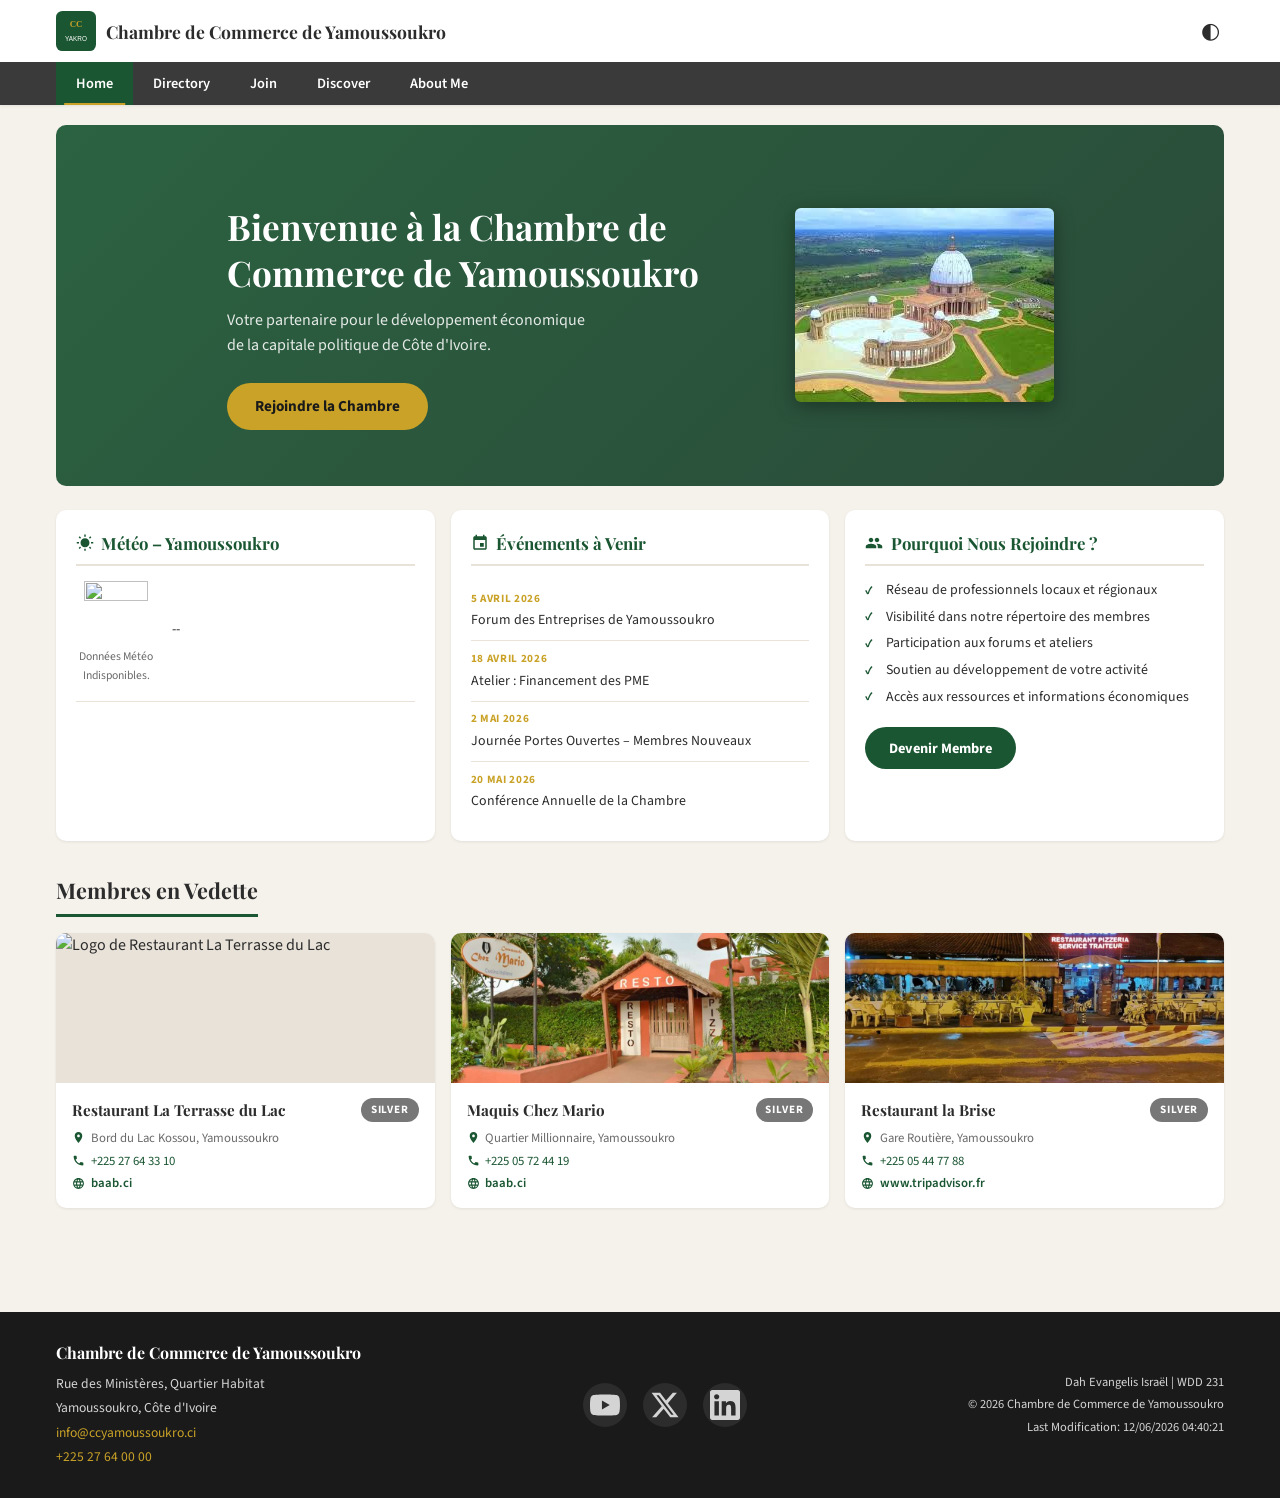
==== chamber/index.html @ 46a69035 "Completed chamber of commerce Home page" ====
<!DOCTYPE html>
<html lang="fr">

<head>
    <meta charset="UTF-8">
    <meta name="viewport" content="width=device-width, initial-scale=1.0">
    <meta name="description"
        content="Bienvenue à la Chambre de Commerce de Yamoussoukro – votre partenaire pour le développement économique de la capitale politique de Côte d'Ivoire.">
    <meta name="author" content="Dah Evangelis Israël">
    <title>Accueil | Chambre de Commerce de Yamoussoukro</title>

    <link rel="icon" type="image/x-icon" href="../images/favicon.ico">

    <meta property="og:title" content="Chambre de Commerce de Yamoussoukro">
    <meta property="og:description"
        content="La Chambre de Commerce de Yamoussoukro – partenaire du développement économique de la capitale politique.">
    <meta property="og:image" content="../images/hotel-president.webp">
    <meta property="og:url" content="https://israeldah.github.io/wdd231/chamber/index.html">

    <link rel="preconnect" href="https://fonts.googleapis.com">
    <link rel="preconnect" href="https://fonts.gstatic.com" crossorigin>
    <link
        href="https://fonts.googleapis.com/css2?family=Playfair+Display:wght@400;600;700&family=Source+Sans+3:wght@300;400;600;700&display=swap"
        rel="stylesheet">

    <link rel="stylesheet" href="styles/normalize.css">
    <link rel="stylesheet" href="styles/small.css">
    <link rel="stylesheet" href="styles/larger.css">

    <script src="scripts/home.js" defer></script>
</head>

<body>

    <header class="site-header">
        <div class="header-inner">
            <div class="logo-group">
                <svg class="logo-svg" viewBox="0 0 50 50" xmlns="http://www.w3.org/2000/svg" aria-hidden="true">
                    <rect width="50" height="50" rx="8" fill="#1a5632" />
                    <text x="25" y="20" text-anchor="middle" font-size="11" font-weight="bold" fill="#c9a227"
                        font-family="serif">CC</text>
                    <text x="25" y="38" text-anchor="middle" font-size="8" fill="#ffffff"
                        font-family="sans-serif">YAKRO</text>
                </svg>
                <span class="logo-text">Chambre de Commerce de Yamoussoukro</span>
            </div>
            <div class="header-controls">
                <button class="theme-toggle" id="themeToggle" aria-label="Basculer le mode sombre">
                    <span class="theme-icon">◐</span>
                </button>
                <button class="hamburger" id="hamburgerBtn" aria-label="Ouvrir le menu" aria-expanded="false">
                    <span class="hamburger-line"></span>
                    <span class="hamburger-line"></span>
                    <span class="hamburger-line"></span>
                </button>
            </div>
        </div>
        <nav class="main-nav" id="mainNav" aria-label="Navigation principale">
            <ul class="nav-list">
                <li><a href="index.html" class="nav-link active" aria-current="page">Home</a></li>
                <li><a href="directory.html" class="nav-link">Directory</a></li>
                <li><a href="join.html" class="nav-link">Join</a></li>
                <li><a href="discover.html" class="nav-link">Discover</a></li>
                <li><a href="../index.html" class="nav-link">About Me</a></li>
            </ul>
        </nav>
    </header>

    <main>

        <section class="hero" aria-label="Bannière d'accueil">
            <div class="hero-content">
                <h1>Bienvenue à la Chambre de Commerce de Yamoussoukro</h1>
                <p>Votre partenaire pour le développement économique<br>de la capitale politique de Côte d'Ivoire.</p>
                <a href="join.html" class="hero-cta">Rejoindre la Chambre</a>
            </div>
            <figure class="hero-figure">
                <img src="../images/basilique-yakro.jpg" alt="Basilique Notre-Dame de la Paix de Yamoussoukro"
                    class="hero-img" width="259" height="194">
            </figure>
        </section>

        <div class="home-grid">

            <!-- Weather -->
            <section class="home-card weather-card" aria-label="Météo actuelle à Yamoussoukro">
                <h2>
                    <svg viewBox="0 0 24 24" width="18" height="18" fill="currentColor" aria-hidden="true">
                        <path
                            d="M6.76 4.84l-1.8-1.79-1.41 1.41 1.79 1.79zM4 10.5H1v2h3zm9-9.95h-2V3.5h2zm7.45 3.91l-1.41-1.41-1.79 1.79 1.41 1.41zm-3.21 13.7l1.79 1.8 1.41-1.41-1.8-1.79zM20 10.5v2h3v-2zm-8-5c-3.31 0-6 2.69-6 6s2.69 6 6 6 6-2.69 6-6-2.69-6-6-6zm-1 16.95h2V19.5h-2zm-7.45-3.91l1.41 1.41 1.79-1.8-1.41-1.41z" />
                    </svg>
                    Météo – Yamoussoukro
                </h2>
                <!-- Current conditions -->
                <div class="weather-body">
                    <figure class="weather-figure">
                        <img id="weather-icon" src="" alt="" width="64" height="64">
                        <figcaption id="weather-desc">Chargement…</figcaption>
                    </figure>
                    <div class="weather-details">
                        <p class="weather-temp" id="weather-temp">--</p>
                        <p id="weather-humidity"></p>
                        <p id="weather-wind"></p>
                    </div>
                </div>
                <div class="weather-forecast" id="weatherForecast" aria-label="Prévisions sur 3 jours">

                </div>
            </section>

            <!-- Events -->
            <section class="home-card events-card" aria-label="Événements à venir">
                <h2>
                    <svg viewBox="0 0 24 24" width="18" height="18" fill="currentColor" aria-hidden="true">
                        <path
                            d="M17 12h-5v5h5v-5zM16 1v2H8V1H6v2H5c-1.11 0-1.99.9-1.99 2L3 19c0 1.1.89 2 2 2h14c1.1 0 2-.9 2-2V5c0-1.1-.9-2-2-2h-1V1h-2zm3 18H5V8h14v11z" />
                    </svg>
                    Événements à Venir
                </h2>
                <ul class="events-list">
                    <li>
                        <time datetime="2026-04-05">5 Avril 2026</time>
                        <span>Forum des Entreprises de Yamoussoukro</span>
                    </li>
                    <li>
                        <time datetime="2026-04-18">18 Avril 2026</time>
                        <span>Atelier : Financement des PME</span>
                    </li>
                    <li>
                        <time datetime="2026-05-02">2 Mai 2026</time>
                        <span>Journée Portes Ouvertes – Membres Nouveaux</span>
                    </li>
                    <li>
                        <time datetime="2026-05-20">20 Mai 2026</time>
                        <span>Conférence Annuelle de la Chambre</span>
                    </li>
                </ul>
            </section>

            <!-- Join CTA -->
            <section class="home-card cta-card" aria-label="Pourquoi rejoindre la chambre">
                <h2>
                    <svg viewBox="0 0 24 24" width="18" height="18" fill="currentColor" aria-hidden="true">
                        <path
                            d="M16 11c1.66 0 2.99-1.34 2.99-3S17.66 5 16 5c-1.66 0-3 1.34-3 3s1.34 3 3 3zm-8 0c1.66 0 2.99-1.34 2.99-3S9.66 5 8 5C6.34 5 5 6.34 5 8s1.34 3 3 3zm0 2c-2.33 0-7 1.17-7 3.5V19h14v-2.5c0-2.33-4.67-3.5-7-3.5zm8 0c-.29 0-.62.02-.97.05 1.16.84 1.97 1.97 1.97 3.45V19h6v-2.5c0-2.33-4.67-3.5-7-3.5z" />
                    </svg>
                    Pourquoi Nous Rejoindre ?
                </h2>
                <ul class="cta-list">
                    <li>Réseau de professionnels locaux et régionaux</li>
                    <li>Visibilité dans notre répertoire des membres</li>
                    <li>Participation aux forums et ateliers</li>
                    <li>Soutien au développement de votre activité</li>
                    <li>Accès aux ressources et informations économiques</li>
                </ul>
                <a href="join.html" class="cta-btn">Devenir Membre</a>
            </section>

        </div>

        <section class="spotlights-section" aria-label="Membres en vedette">
            <h2 class="section-title">Membres en Vedette</h2>
            <div class="spotlights-grid" id="spotlightsGrid" aria-live="polite">

            </div>
        </section>

    </main>

    <footer class="site-footer">
        <div class="footer-inner">
            <div class="footer-contact">
                <p class="footer-title">Chambre de Commerce de Yamoussoukro</p>
                <address>
                    Rue des Ministères, Quartier Habitat<br>
                    Yamoussoukro, Côte d'Ivoire<br>
                    <a href="mailto:info@ccyamoussoukro.ci">info@ccyamoussoukro.ci</a><br>
                    <a href="tel:+22527640000">+225 27 64 00 00</a>
                </address>
            </div>
            <div class="footer-social">
                <a href="#" aria-label="YouTube">
                    <svg viewBox="0 0 24 24" width="30" height="30" fill="currentColor">
                        <path
                            d="M23.498 6.186a3.016 3.016 0 0 0-2.122-2.136C19.505 3.546 12 3.546 12 3.546s-7.505 0-9.377.504A3.017 3.017 0 0 0 .502 6.186C0 8.07 0 12 0 12s0 3.93.502 5.814a3.016 3.016 0 0 0 2.122 2.136c1.871.504 9.376.504 9.376.504s7.505 0 9.377-.504a3.015 3.015 0 0 0 2.122-2.136C24 15.93 24 12 24 12s0-3.93-.502-5.814zM9.545 15.568V8.432L15.818 12l-6.273 3.568z" />
                    </svg>
                </a>
                <a href="#" aria-label="Twitter / X">
                    <svg viewBox="0 0 24 24" width="30" height="30" fill="currentColor">
                        <path
                            d="M18.244 2.25h3.308l-7.227 8.26 8.502 11.24H16.17l-5.214-6.817L4.99 21.75H1.68l7.73-8.835L1.254 2.25H8.08l4.713 6.231zm-1.161 17.52h1.833L7.084 4.126H5.117z" />
                    </svg>
                </a>
                <a href="#" aria-label="LinkedIn">
                    <svg viewBox="0 0 24 24" width="30" height="30" fill="currentColor">
                        <path
                            d="M20.447 20.452h-3.554v-5.569c0-1.328-.027-3.037-1.852-3.037-1.853 0-2.136 1.445-2.136 2.939v5.667H9.351V9h3.414v1.561h.046c.477-.9 1.637-1.85 3.37-1.85 3.601 0 4.267 2.37 4.267 5.455v6.286zM5.337 7.433c-1.144 0-2.063-.926-2.063-2.065 0-1.138.92-2.063 2.063-2.063 1.14 0 2.064.925 2.064 2.063 0 1.139-.925 2.065-2.064 2.065zm1.782 13.019H3.555V9h3.564v11.452zM22.225 0H1.771C.792 0 0 .774 0 1.729v20.542C0 23.227.792 24 1.771 24h20.451C23.2 24 24 23.227 24 22.271V1.729C24 .774 23.2 0 22.222 0h.003z" />
                    </svg>
                </a>
            </div>
            <div class="footer-meta">
                <p>Dah Evangelis Israël | WDD 231</p>
                <p>&copy; <span id="currentYear"></span> Chambre de Commerce de Yamoussoukro</p>
                <p>Last Modification: <span id="lastModified"></span></p>
            </div>
        </div>
    </footer>

</body>

</html>
---- chamber/styles/small.css ----
/* ========================================
   CSS Variables
   ======================================== */
:root {
    --clr-primary: #1a5632;
    --clr-primary-light: #2a7d4f;
    --clr-secondary: #c9a227;
    --clr-accent: #d4572a;
    --clr-bg: #f5f1eb;
    --clr-surface: #ffffff;
    --clr-surface-alt: #e8e2d9;
    --clr-text: #2c2c2c;
    --clr-text-muted: #6b6b6b;
    --clr-heading-bar: #3a3a3a;
    --clr-footer-bg: #1a1a1a;
    --clr-footer-text: #d4d4d4;
    --clr-gold: #c9a227;
    --clr-silver: #777777;
    --clr-member: #4a6b5a;
    --shadow-sm: 0 1px 3px rgba(0,0,0,0.08);
    --shadow-md: 0 4px 12px rgba(0,0,0,0.1);
    --shadow-lg: 0 8px 24px rgba(0,0,0,0.14);
    --radius: 6px;
    --radius-lg: 10px;
    --font-display: 'Playfair Display', Georgia, serif;
    --font-body: 'Source Sans 3', 'Segoe UI', sans-serif;
    --transition: 0.3s ease;
}

[data-theme="dark"] {
    --clr-bg: #1a1a1a;
    --clr-surface: #2a2a2a;
    --clr-surface-alt: #333333;
    --clr-text: #e8e2d9;
    --clr-text-muted: #a0a0a0;
    --clr-heading-bar: #444444;
    --clr-footer-bg: #111111;
    --clr-footer-text: #cccccc;
    --shadow-sm: 0 1px 3px rgba(0,0,0,0.3);
    --shadow-md: 0 4px 12px rgba(0,0,0,0.4);
    --shadow-lg: 0 8px 24px rgba(0,0,0,0.5);
}

/* ========================================
   Base
   ======================================== */
*,
*::before,
*::after {
    margin: 0;
    padding: 0;
    box-sizing: border-box;
}

html {
    scroll-behavior: smooth;
}

body {
    font-family: var(--font-body);
    background-color: var(--clr-bg);
    color: var(--clr-text);
    line-height: 1.6;
    min-width: 320px;
    transition: background-color var(--transition), color var(--transition);
}

a {
    color: var(--clr-primary);
    text-decoration: none;
    transition: color var(--transition);
}

a:hover {
    color: var(--clr-accent);
}

img {
    max-width: 100%;
    height: auto;
    display: block;
}

ul {
    list-style: none;
}

address {
    font-style: normal;
}

button {
    cursor: pointer;
    font-family: inherit;
}

/* Keyboard focus indicator */
:focus-visible {
    outline: 3px solid var(--clr-secondary);
    outline-offset: 3px;
    border-radius: 2px;
}

/* ========================================
   HEADER
   ======================================== */
.site-header {
    background-color: var(--clr-surface);
    box-shadow: var(--shadow-sm);
    position: sticky;
    top: 0;
    z-index: 1000;
    transition: background-color var(--transition);
}

.header-inner {
    display: flex;
    align-items: center;
    justify-content: space-between;
    padding: 0.7rem 1rem;
    max-width: 1200px;
    margin: 0 auto;
}

.logo-group {
    display: flex;
    align-items: center;
    gap: 0.6rem;
    flex-shrink: 1;
    min-width: 0;
}

.logo-svg {
    width: 40px;
    height: 40px;
    flex-shrink: 0;
}

.logo-text {
    font-family: var(--font-display);
    font-weight: 700;
    font-size: 0.95rem;
    color: var(--clr-text);
    line-height: 1.2;
    white-space: nowrap;
    overflow: hidden;
    text-overflow: ellipsis;
}

/* Header controls */
.header-controls {
    display: flex;
    align-items: center;
    gap: 0.6rem;
    flex-shrink: 0;
}

.theme-toggle {
    background: none;
    border: none;
    font-size: 1.4rem;
    color: var(--clr-text);
    transition: transform var(--transition);
    line-height: 1;
    padding: 4px;
}

.theme-toggle:hover {
    transform: rotate(180deg);
}

/* Hamburger */
.hamburger {
    display: flex;
    flex-direction: column;
    gap: 5px;
    background: none;
    border: 2px solid var(--clr-heading-bar);
    border-radius: 4px;
    padding: 6px;
    z-index: 1001;
}

.hamburger-line {
    display: block;
    width: 22px;
    height: 2.5px;
    background-color: var(--clr-heading-bar);
    border-radius: 2px;
    transition: transform var(--transition), opacity var(--transition);
}

.hamburger.open .hamburger-line:nth-child(1) {
    transform: translateY(7.5px) rotate(45deg);
}
.hamburger.open .hamburger-line:nth-child(2) {
    opacity: 0;
}
.hamburger.open .hamburger-line:nth-child(3) {
    transform: translateY(-7.5px) rotate(-45deg);
}

/* Navigation — mobile hidden */
.main-nav {
    display: none;
    background-color: var(--clr-heading-bar);
}

.main-nav.open {
    display: block;
}

.nav-list {
    display: flex;
    flex-direction: column;
}

.nav-link {
    display: block;
    padding: 0.8rem 1.25rem;
    color: #ffffff;
    font-weight: 600;
    font-size: 0.95rem;
    border-bottom: 1px solid rgba(255,255,255,0.1);
    transition: background-color var(--transition);
}

.nav-link:hover {
    background-color: var(--clr-primary);
    color: #fff;
}

.nav-link.active {
    background-color: var(--clr-primary);
    color: #fff;
}

/* ========================================
   MAIN
   ======================================== */
main {
    max-width: 1200px;
    margin: 0 auto;
    padding: 1.25rem 1rem 2.5rem;
}

.page-title {
    font-family: var(--font-display);
    font-size: 1.75rem;
    font-weight: 700;
    color: var(--clr-text);
}

/* ========================================
   DIRECTORY — Header & Toggle
   ======================================== */
.directory-header {
    display: flex;
    justify-content: space-between;
    align-items: center;
    margin-bottom: 1.25rem;
    flex-wrap: wrap;
    gap: 0.75rem;
}

.view-toggle {
    display: flex;
    gap: 0.35rem;
}

.toggle-btn {
    display: inline-flex;
    align-items: center;
    justify-content: center;
    width: 40px;
    height: 40px;
    border: 2px solid var(--clr-surface-alt);
    border-radius: var(--radius);
    background-color: var(--clr-surface);
    color: var(--clr-text-muted);
    transition: all var(--transition);
}

.toggle-btn:hover {
    border-color: var(--clr-primary);
    color: var(--clr-primary);
}

.toggle-btn.active {
    background-color: var(--clr-primary);
    border-color: var(--clr-primary);
    color: #ffffff;
}

/* ========================================
   DIRECTORY — Grid View (default)
   ======================================== */
.members-container {
    display: grid;
    grid-template-columns: 1fr;
    gap: 1rem;
}

.member-card {
    background-color: var(--clr-surface);
    border-radius: var(--radius-lg);
    overflow: hidden;
    box-shadow: var(--shadow-sm);
    transition: box-shadow var(--transition), transform var(--transition), background-color var(--transition);
    animation: fadeUp 0.4s ease both;
}

.member-card:hover {
    box-shadow: var(--shadow-md);
    transform: translateY(-3px);
}

/* Staggered animation */
.member-card:nth-child(1) { animation-delay: 0.02s; }
.member-card:nth-child(2) { animation-delay: 0.06s; }
.member-card:nth-child(3) { animation-delay: 0.1s; }
.member-card:nth-child(4) { animation-delay: 0.14s; }
.member-card:nth-child(5) { animation-delay: 0.18s; }
.member-card:nth-child(6) { animation-delay: 0.22s; }
.member-card:nth-child(7) { animation-delay: 0.26s; }
.member-card:nth-child(8) { animation-delay: 0.3s; }

@keyframes fadeUp {
    from { opacity: 0; transform: translateY(14px); }
    to { opacity: 1; transform: translateY(0); }
}

/* Membership badge */
.member-badge {
    display: inline-block;
    font-size: 0.7rem;
    font-weight: 700;
    text-transform: uppercase;
    letter-spacing: 0.08em;
    padding: 0.2rem 0.6rem;
    border-radius: 20px;
    color: #ffffff;
}

.badge-gold { background-color: var(--clr-gold); }
.badge-silver { background-color: var(--clr-silver); }
.badge-member { background-color: var(--clr-member); }

/* Card image */
.member-card-img {
    width: 100%;
    height: 160px;
    object-fit: cover;
    background-color: var(--clr-surface-alt);
}

/* Card content */
.member-card-body {
    padding: 1rem;
}

.member-card-top {
    display: flex;
    justify-content: space-between;
    align-items: flex-start;
    gap: 0.5rem;
    margin-bottom: 0.5rem;
}

.member-name {
    font-family: var(--font-display);
    font-size: 1.1rem;
    font-weight: 700;
    color: var(--clr-text);
    line-height: 1.3;
}

.member-description {
    font-size: 0.85rem;
    color: var(--clr-text-muted);
    margin-bottom: 0.75rem;
    line-height: 1.5;
}

.member-details {
    font-size: 0.82rem;
    line-height: 1.9;
}

.member-details strong {
    color: var(--clr-primary);
    font-size: 0.72rem;
    letter-spacing: 0.04em;
    text-transform: uppercase;
}

.member-details a {
    color: var(--clr-text);
    transition: color var(--transition);
}

.member-details a:hover {
    color: var(--clr-accent);
}

/* ========================================
   DIRECTORY — List View
   ======================================== */
.members-container.list-view {
    grid-template-columns: 1fr;
    gap: 0;
}

.members-container.list-view .member-card {
    border-radius: 0;
    box-shadow: none;
    border-bottom: 1px solid var(--clr-surface-alt);
}

.members-container.list-view .member-card:first-child {
    border-radius: var(--radius) var(--radius) 0 0;
}

.members-container.list-view .member-card:last-child {
    border-radius: 0 0 var(--radius) var(--radius);
    border-bottom: none;
}

.members-container.list-view .member-card:hover {
    transform: none;
    box-shadow: var(--shadow-sm);
}

.members-container.list-view .member-card-img {
    display: none;
}

.members-container.list-view .member-card-body {
    display: flex;
    align-items: center;
    gap: 1rem;
    padding: 0.75rem 1rem;
    flex-wrap: wrap;
}

.members-container.list-view .member-card-top {
    margin-bottom: 0;
    min-width: 180px;
}

.members-container.list-view .member-description {
    display: none;
}

.members-container.list-view .member-details {
    display: flex;
    gap: 1.5rem;
    flex-wrap: wrap;
}

/* ========================================
   FOOTER
   ======================================== */
.site-footer {
    background-color: var(--clr-footer-bg);
    color: var(--clr-footer-text);
    margin-top: 2rem;
    transition: background-color var(--transition);
}

.footer-inner {
    max-width: 1200px;
    margin: 0 auto;
    padding: 1.75rem 1rem;
    display: flex;
    flex-direction: column;
    align-items: center;
    gap: 1.25rem;
    text-align: center;
}

.footer-title {
    font-family: var(--font-display);
    font-weight: 700;
    font-size: 1rem;
    margin-bottom: 0.4rem;
    color: #ffffff;
}

.footer-contact address {
    font-size: 0.85rem;
    line-height: 1.8;
}

.footer-contact a {
    color: var(--clr-secondary);
}

.footer-social {
    display: flex;
    gap: 1rem;
}

.footer-social a {
    display: inline-flex;
    align-items: center;
    justify-content: center;
    width: 44px;
    height: 44px;
    background-color: rgba(255,255,255,0.08);
    border-radius: 50%;
    color: var(--clr-footer-text);
    transition: background-color var(--transition), transform var(--transition);
}

.footer-social a:hover {
    background-color: var(--clr-primary);
    color: #fff;
    transform: scale(1.1);
}

.footer-meta {
    font-size: 0.78rem;
    line-height: 1.8;
    color: var(--clr-footer-text);
}

/* ========================================
   HOME PAGE
   ======================================== */

/* ── Hero ── */
.hero {
    position: relative;
    background:
        linear-gradient(135deg, rgba(26,86,50,0.92) 0%, rgba(14,51,32,0.88) 100%),
        url('../images/hotel-president.webp') center / cover no-repeat;
    color: #ffffff;
    border-radius: var(--radius-lg);
    margin-bottom: 1.5rem;
    overflow: hidden;
    display: flex;
    flex-direction: column;
    align-items: center;
    padding: 2.5rem 1.25rem;
    gap: 1.5rem;
}

.hero-content {
    text-align: center;
    max-width: 520px;
}

.hero h1 {
    font-family: var(--font-display);
    font-size: 1.55rem;
    font-weight: 700;
    line-height: 1.3;
    margin-bottom: 0.75rem;
    color: #ffffff;
}

.hero p {
    font-size: 1rem;
    opacity: 0.88;
    margin-bottom: 1.5rem;
    line-height: 1.6;
}

.hero-cta {
    display: inline-block;
    background-color: var(--clr-secondary);
    color: #1a1a1a;
    font-weight: 700;
    font-size: 0.95rem;
    padding: 0.7rem 1.75rem;
    border-radius: 30px;
    transition: background-color var(--transition), transform var(--transition);
}

.hero-cta:hover {
    background-color: #e0b52e;
    color: #1a1a1a;
    transform: translateY(-2px);
}

.hero-figure {
    margin: 0;
    border-radius: var(--radius);
    overflow: hidden;
    box-shadow: 0 4px 20px rgba(0,0,0,0.35);
    flex-shrink: 0;
}

.hero-img {
    display: block;
    width: 100%;
    max-width: 260px;
    height: auto;
}

/* ── Info grid ── */
.home-grid {
    display: grid;
    grid-template-columns: 1fr;
    gap: 1rem;
    margin-bottom: 2rem;
}

.home-card {
    background-color: var(--clr-surface);
    border-radius: var(--radius-lg);
    box-shadow: var(--shadow-sm);
    padding: 1.25rem;
    transition: background-color var(--transition);
}

.home-card h2 {
    display: flex;
    align-items: center;
    gap: 0.45rem;
    font-family: var(--font-display);
    font-size: 1.05rem;
    font-weight: 700;
    color: var(--clr-primary);
    margin-bottom: 0.9rem;
    padding-bottom: 0.5rem;
    border-bottom: 2px solid var(--clr-surface-alt);
}

/* Weather */
.weather-body {
    display: flex;
    align-items: center;
    gap: 1rem;
}

.weather-figure {
    display: flex;
    flex-direction: column;
    align-items: center;
    gap: 0.2rem;
    flex-shrink: 0;
}

.weather-figure figcaption {
    font-size: 0.73rem;
    color: var(--clr-text-muted);
    text-transform: capitalize;
    text-align: center;
    max-width: 80px;
}

.weather-temp {
    font-size: 2.2rem;
    font-weight: 700;
    color: var(--clr-primary);
    line-height: 1;
    margin-bottom: 0.4rem;
}

.weather-details p {
    font-size: 0.82rem;
    color: var(--clr-text-muted);
    line-height: 1.8;
}

/* 3-day forecast strip */
.weather-forecast {
    display: flex;
    justify-content: space-around;
    margin-top: 1rem;
    padding-top: 0.75rem;
    border-top: 1px solid var(--clr-surface-alt);
    gap: 0.25rem;
}

.forecast-day {
    display: flex;
    flex-direction: column;
    align-items: center;
    gap: 0.15rem;
    flex: 1;
}

.forecast-label {
    font-size: 0.72rem;
    font-weight: 700;
    text-transform: uppercase;
    letter-spacing: 0.05em;
    color: var(--clr-text-muted);
}

.forecast-high {
    font-size: 0.9rem;
    font-weight: 700;
    color: var(--clr-primary);
}

.forecast-low {
    font-size: 0.78rem;
    color: var(--clr-text-muted);
}

/* Events */
.events-list {
    list-style: none;
    display: flex;
    flex-direction: column;
    gap: 0;
}

.events-list li {
    display: flex;
    flex-direction: column;
    gap: 0.1rem;
    padding: 0.55rem 0;
    border-bottom: 1px solid var(--clr-surface-alt);
}

.events-list li:last-child { border-bottom: none; }

.events-list time {
    font-size: 0.7rem;
    font-weight: 700;
    text-transform: uppercase;
    letter-spacing: 0.06em;
    color: var(--clr-secondary);
}

.events-list span {
    font-size: 0.87rem;
    color: var(--clr-text);
}

/* Join CTA */
.cta-list {
    list-style: none;
    display: flex;
    flex-direction: column;
    gap: 0.45rem;
    margin-bottom: 1.25rem;
}

.cta-list li {
    font-size: 0.87rem;
    color: var(--clr-text);
    padding-left: 1.3rem;
    position: relative;
    line-height: 1.4;
}

.cta-list li::before {
    content: '✔';
    position: absolute;
    left: 0;
    color: var(--clr-primary);
    font-size: 0.72rem;
    top: 0.15em;
}

.cta-btn {
    display: inline-block;
    background-color: var(--clr-primary);
    color: #ffffff;
    font-weight: 700;
    font-size: 0.9rem;
    padding: 0.6rem 1.5rem;
    border-radius: 30px;
    transition: background-color var(--transition);
}

.cta-btn:hover {
    background-color: var(--clr-primary-light);
    color: #ffffff;
}

/* ── Spotlights ── */
.spotlights-section { margin-bottom: 2rem; }

.section-title {
    font-family: var(--font-display);
    font-size: 1.35rem;
    font-weight: 700;
    color: var(--clr-text);
    margin-bottom: 1rem;
    padding-bottom: 0.4rem;
    border-bottom: 3px solid var(--clr-primary);
    display: inline-block;
}

.spotlights-grid {
    display: grid;
    grid-template-columns: 1fr;
    gap: 1rem;
}

.spotlight-card {
    background-color: var(--clr-surface);
    border-radius: var(--radius-lg);
    box-shadow: var(--shadow-sm);
    overflow: hidden;
    transition: box-shadow var(--transition), transform var(--transition), background-color var(--transition);
}

.spotlight-card:hover {
    box-shadow: var(--shadow-md);
    transform: translateY(-3px);
}

.spotlight-img {
    width: 100%;
    height: 150px;
    object-fit: cover;
    background-color: var(--clr-surface-alt);
    display: block;
}

.spotlight-body {
    padding: 0.9rem 1rem;
    display: flex;
    flex-direction: column;
    gap: 0.3rem;
}

.spotlight-top {
    display: flex;
    align-items: center;
    justify-content: space-between;
    gap: 0.5rem;
    margin-bottom: 0.2rem;
}

.spotlight-name {
    font-family: var(--font-display);
    font-size: 0.95rem;
    font-weight: 700;
    color: var(--clr-text);
}

.spotlight-address,
.spotlight-phone,
.spotlight-website {
    display: flex;
    align-items: flex-start;
    gap: 0.35rem;
    font-size: 0.8rem;
    color: var(--clr-text-muted);
    line-height: 1.4;
}

.spotlight-address svg,
.spotlight-phone svg,
.spotlight-website svg {
    flex-shrink: 0;
    margin-top: 0.1em;
    color: var(--clr-primary);
}

.spotlight-phone a { color: var(--clr-primary); }
.spotlight-phone a:hover { color: var(--clr-accent); }

.spotlight-website a {
    color: var(--clr-primary);
    font-weight: 600;
}
.spotlight-website a:hover { color: var(--clr-accent); }
---- chamber/styles/larger.css ----
/* ========================================
   larger.css — Responsive breakpoints
   ======================================== */

/* ---- Tablet (≥ 640px) ---- */
@media (min-width: 640px) {

    /* Directory: 2-column grid */
    .members-container {
        grid-template-columns: 1fr 1fr;
    }

    /* Home info grid: 2 columns, CTA spans full width */
    .home-grid {
        grid-template-columns: 1fr 1fr;
    }

    /* Spotlights: 2 columns at tablet */
    .spotlights-grid {
        grid-template-columns: 1fr 1fr;
    }

    /* Hero: side-by-side text + image */
    .hero {
        flex-direction: row;
        justify-content: center;
        align-items: center;
        text-align: left;
        padding: 2.5rem 2rem;
        gap: 2rem;
    }

    .hero-content { text-align: left; }

    .hero h1 { font-size: 1.8rem; }

    .hero p { margin-left: 0; margin-right: 0; }

    .hero-img { max-width: 220px; }

    /* Footer: row layout */
    .footer-inner {
        flex-direction: row;
        justify-content: space-between;
        text-align: left;
        flex-wrap: wrap;
    }

    .footer-social { order: 0; }

    .footer-meta {
        width: 100%;
        text-align: center;
    }
}

/* ---- Desktop (≥ 960px) ---- */
@media (min-width: 960px) {

    /* Header: inline nav, hide hamburger */
    .hamburger { display: none; }

    .main-nav {
        display: block !important;
        background-color: var(--clr-heading-bar);
    }

    .nav-list {
        flex-direction: row;
        justify-content: flex-start;
        max-width: 1200px;
        margin: 0 auto;
        padding: 0 1rem;
    }

    .nav-link {
        border-bottom: none;
        padding: 0.6rem 1.25rem;
        font-size: 0.9rem;
        position: relative;
    }

    .nav-link::after {
        content: '';
        position: absolute;
        bottom: 0;
        left: 50%;
        transform: translateX(-50%);
        width: 0;
        height: 2px;
        background-color: var(--clr-secondary);
        transition: width var(--transition);
    }

    .nav-link:hover::after,
    .nav-link.active::after { width: 80%; }

    .nav-link:hover {
        background-color: transparent;
        color: var(--clr-secondary);
    }

    .logo-text { font-size: 1.1rem; }

    /* Directory: 3-column grid */
    .members-container {
        grid-template-columns: repeat(3, 1fr);
        gap: 1.25rem;
    }

    .members-container.list-view { grid-template-columns: 1fr; }

    /* Home: 3-column info grid */
    .home-grid { grid-template-columns: repeat(3, 1fr); }

    /* Spotlights: 3 columns */
    .spotlights-grid { grid-template-columns: repeat(3, 1fr); }

    /* Hero: bigger text, more padding */
    .hero {
        padding: 3.5rem 3rem;
        gap: 3rem;
    }

    .hero h1 { font-size: 2.2rem; }

    .hero-img { max-width: 260px; }

    /* Footer: no wrap */
    .footer-inner { flex-wrap: nowrap; }

    .footer-meta {
        width: auto;
        text-align: right;
    }
}
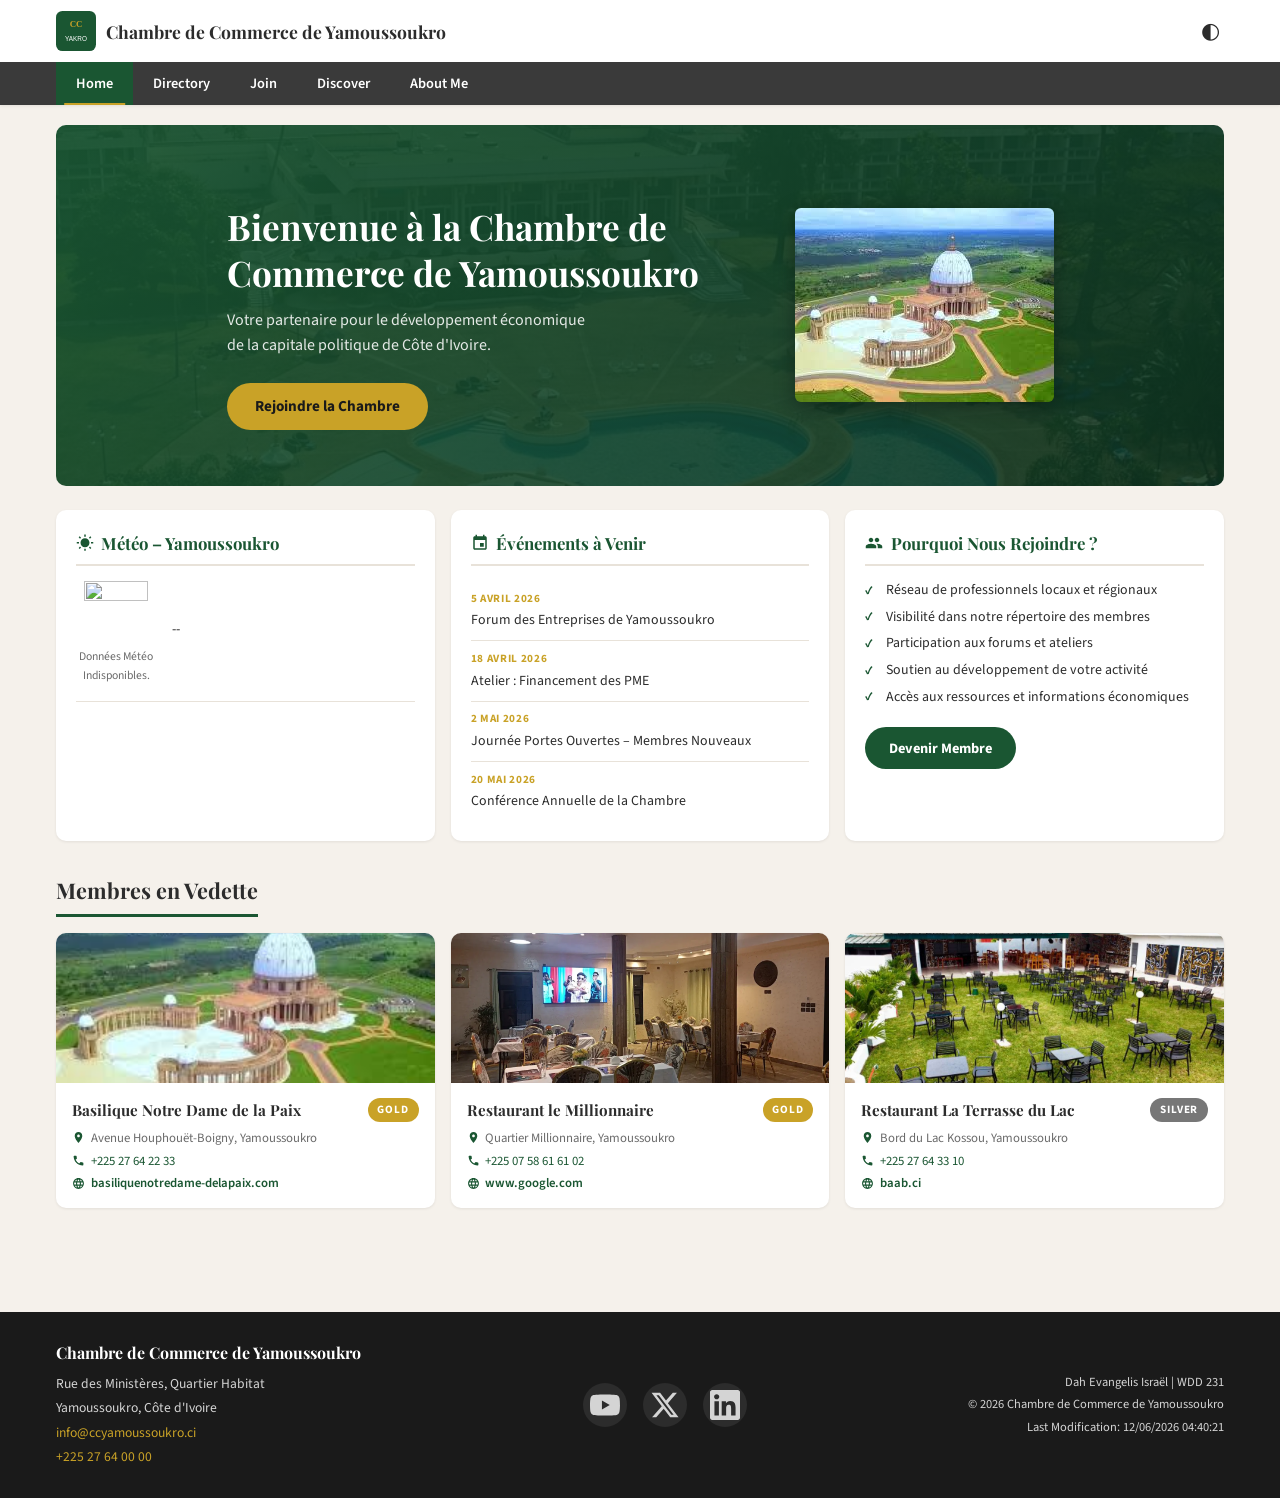
==== commit 44c95015: "added an image file to the chmaber folder" ====
--- a/chamber/index.html
+++ b/chamber/index.html
@@ -9,12 +9,12 @@
     <meta name="author" content="Dah Evangelis Israël">
     <title>Accueil | Chambre de Commerce de Yamoussoukro</title>
 
-    <link rel="icon" type="image/x-icon" href="../images/favicon.ico">
+    <link rel="icon" type="image/x-icon" href="images/favicon.ico">
 
     <meta property="og:title" content="Chambre de Commerce de Yamoussoukro">
     <meta property="og:description"
         content="La Chambre de Commerce de Yamoussoukro – partenaire du développement économique de la capitale politique.">
-    <meta property="og:image" content="../images/hotel-president.webp">
+    <meta property="og:image" content="https://israeldah.github.io/wdd231/chamber/images/hotel-president.webp">
     <meta property="og:url" content="https://israeldah.github.io/wdd231/chamber/index.html">
 
     <link rel="preconnect" href="https://fonts.googleapis.com">
@@ -75,7 +75,7 @@
                 <a href="join.html" class="hero-cta">Rejoindre la Chambre</a>
             </div>
             <figure class="hero-figure">
-                <img src="../images/basilique-yakro.jpg" alt="Basilique Notre-Dame de la Paix de Yamoussoukro"
+                <img src="images/basilique-yakro.jpg" alt="Basilique Notre-Dame de la Paix de Yamoussoukro"
                     class="hero-img" width="259" height="194">
             </figure>
         </section>
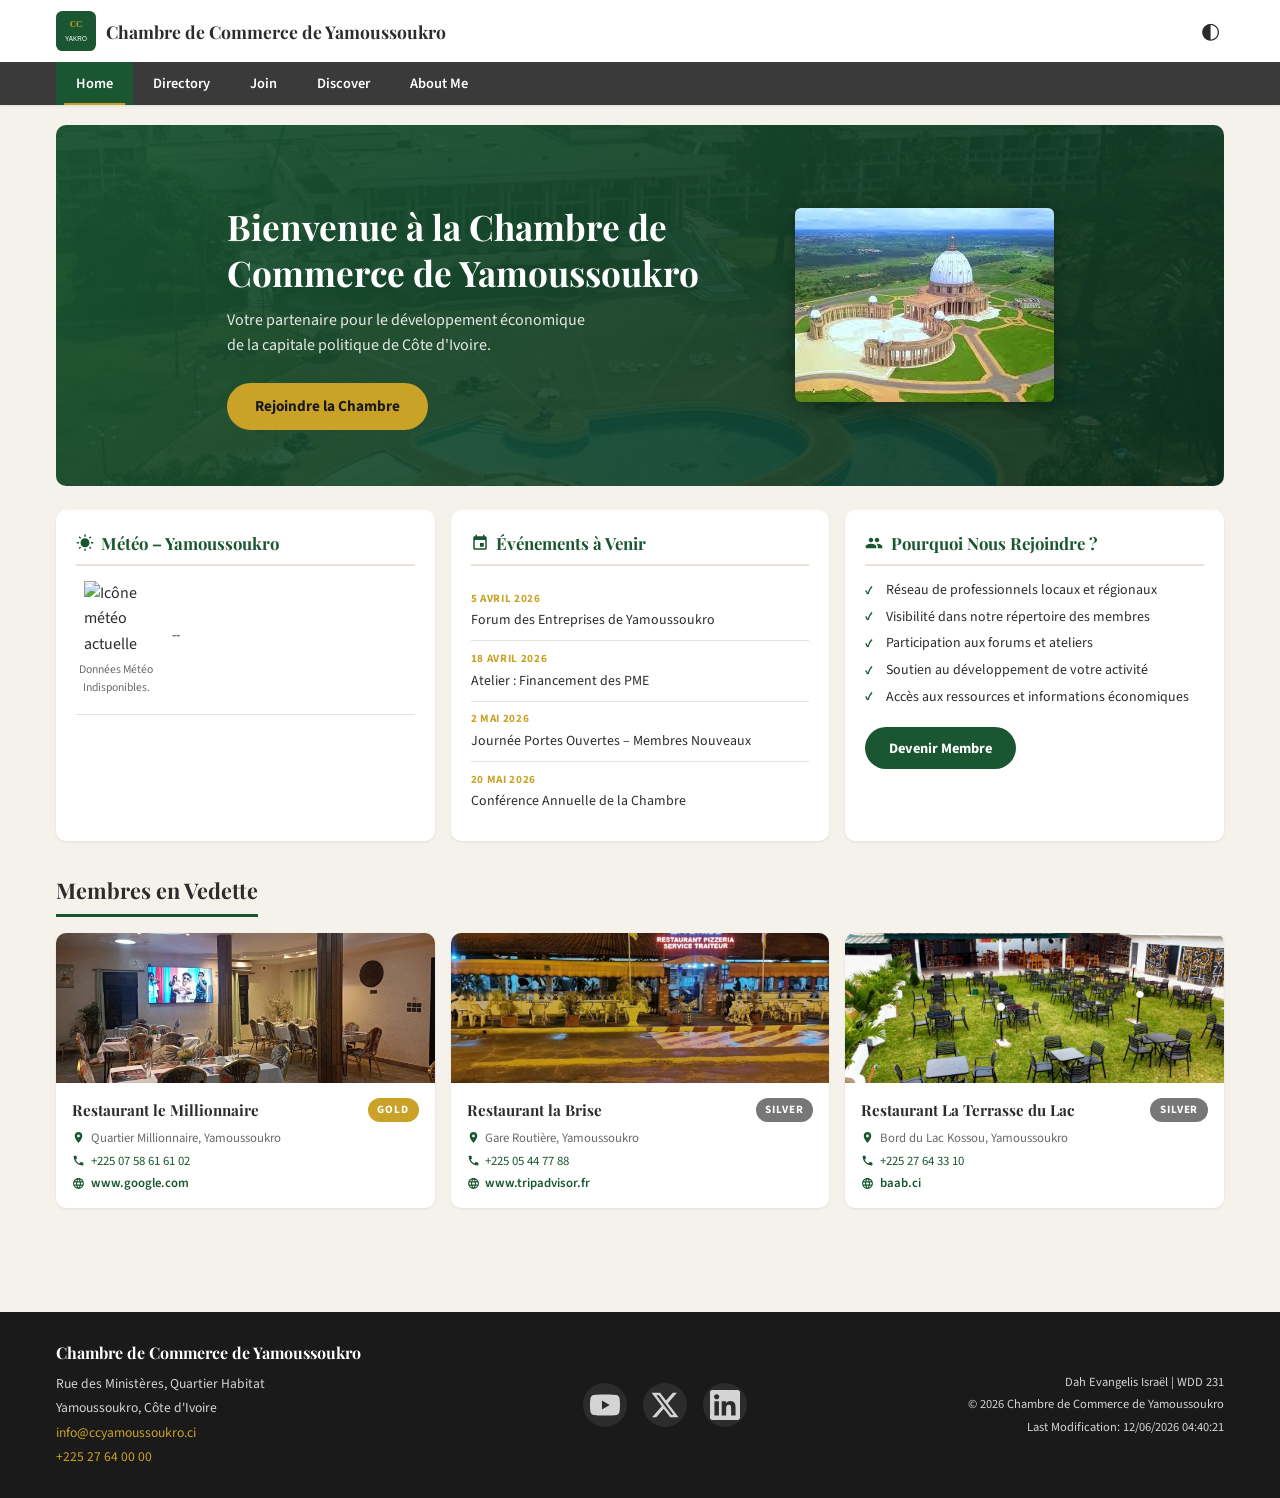
==== commit 8ea757c6: "added alt" ====
--- a/chamber/index.html
+++ b/chamber/index.html
@@ -94,7 +94,7 @@
                 <!-- Current conditions -->
                 <div class="weather-body">
                     <figure class="weather-figure">
-                        <img id="weather-icon" src="" alt="" width="64" height="64">
+                        <img id="weather-icon" alt="Icône météo actuelle" width="64" height="64">
                         <figcaption id="weather-desc">Chargement…</figcaption>
                     </figure>
                     <div class="weather-details">
@@ -103,9 +103,8 @@
                         <p id="weather-wind"></p>
                     </div>
                 </div>
-                <div class="weather-forecast" id="weatherForecast" aria-label="Prévisions sur 3 jours">
-
-                </div>
+                <section class="weather-forecast" id="weatherForecast" aria-label="Prévisions sur 3 jours">
+                </section>
             </section>
 
             <!-- Events -->
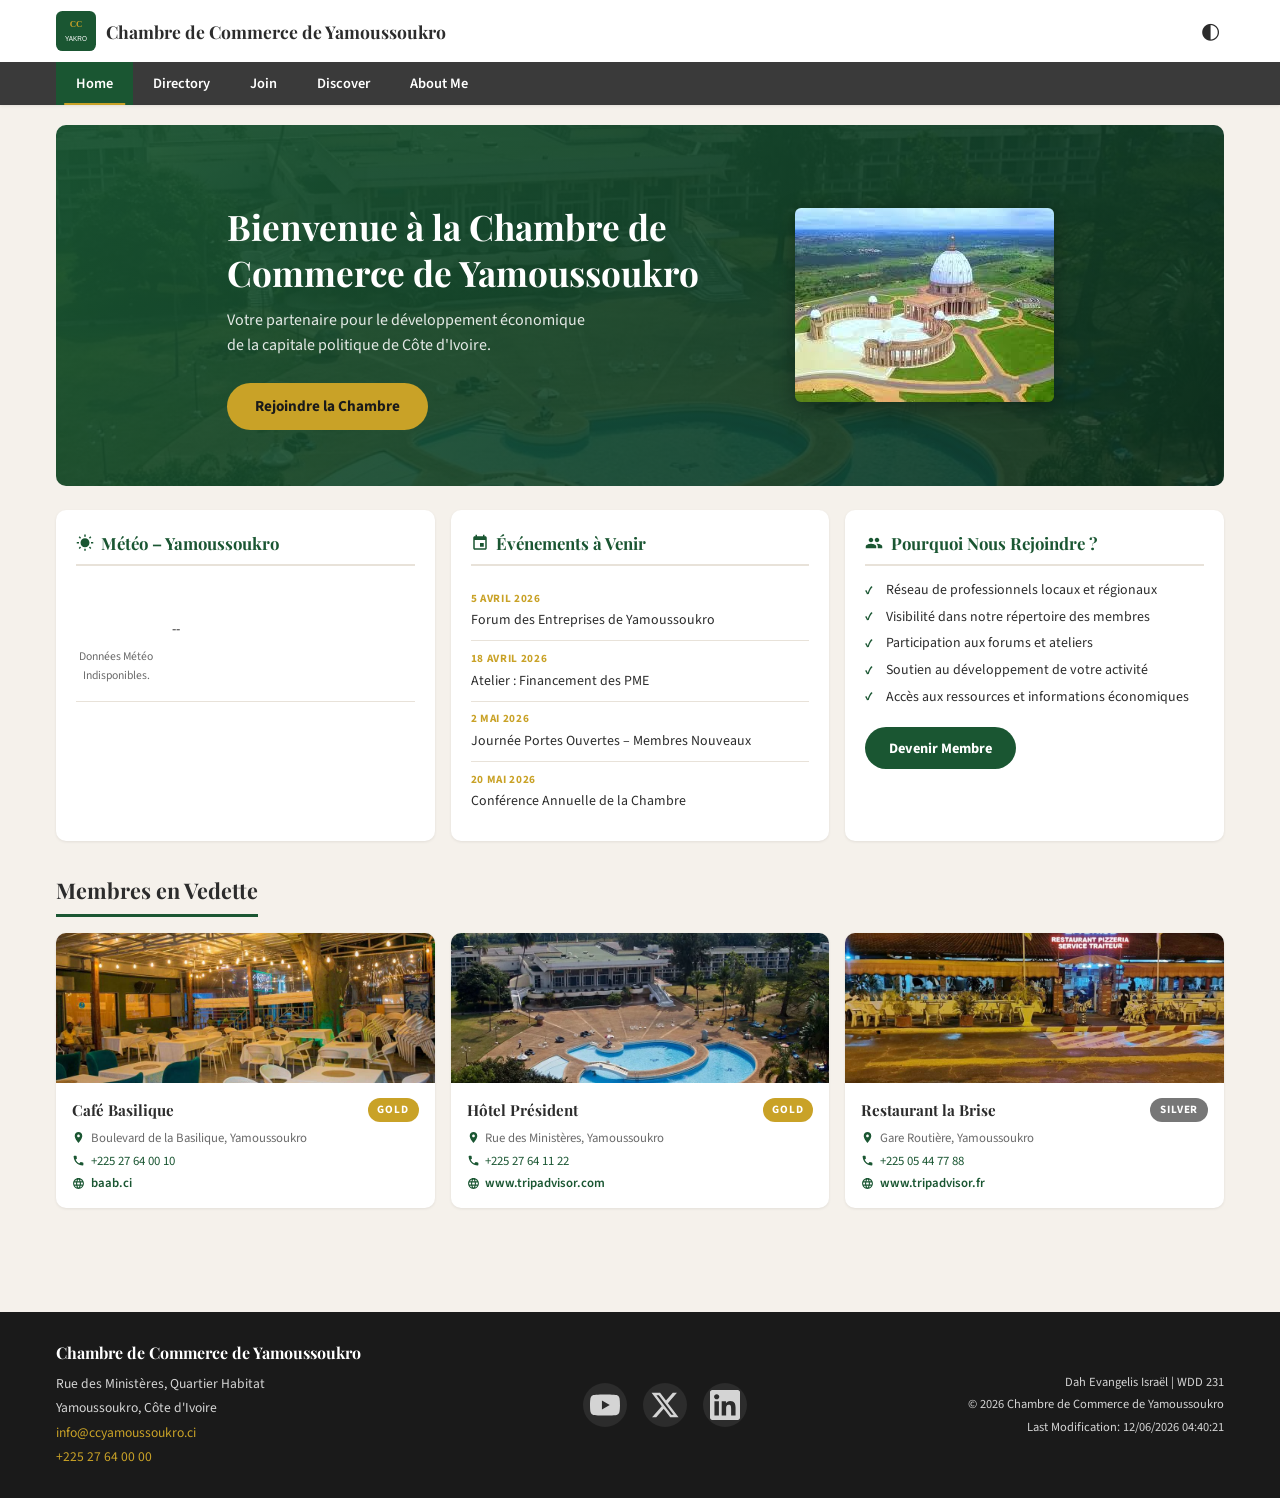
==== commit 6f0dc123: "added src to image" ====
--- a/chamber/index.html
+++ b/chamber/index.html
@@ -94,7 +94,7 @@
                 <!-- Current conditions -->
                 <div class="weather-body">
                     <figure class="weather-figure">
-                        <img id="weather-icon" alt="Icône météo actuelle" width="64" height="64">
+                        <img id="weather-icon" src="[data-uri]" alt="Icône météo actuelle" width="64" height="64">
                         <figcaption id="weather-desc">Chargement…</figcaption>
                     </figure>
                     <div class="weather-details">
